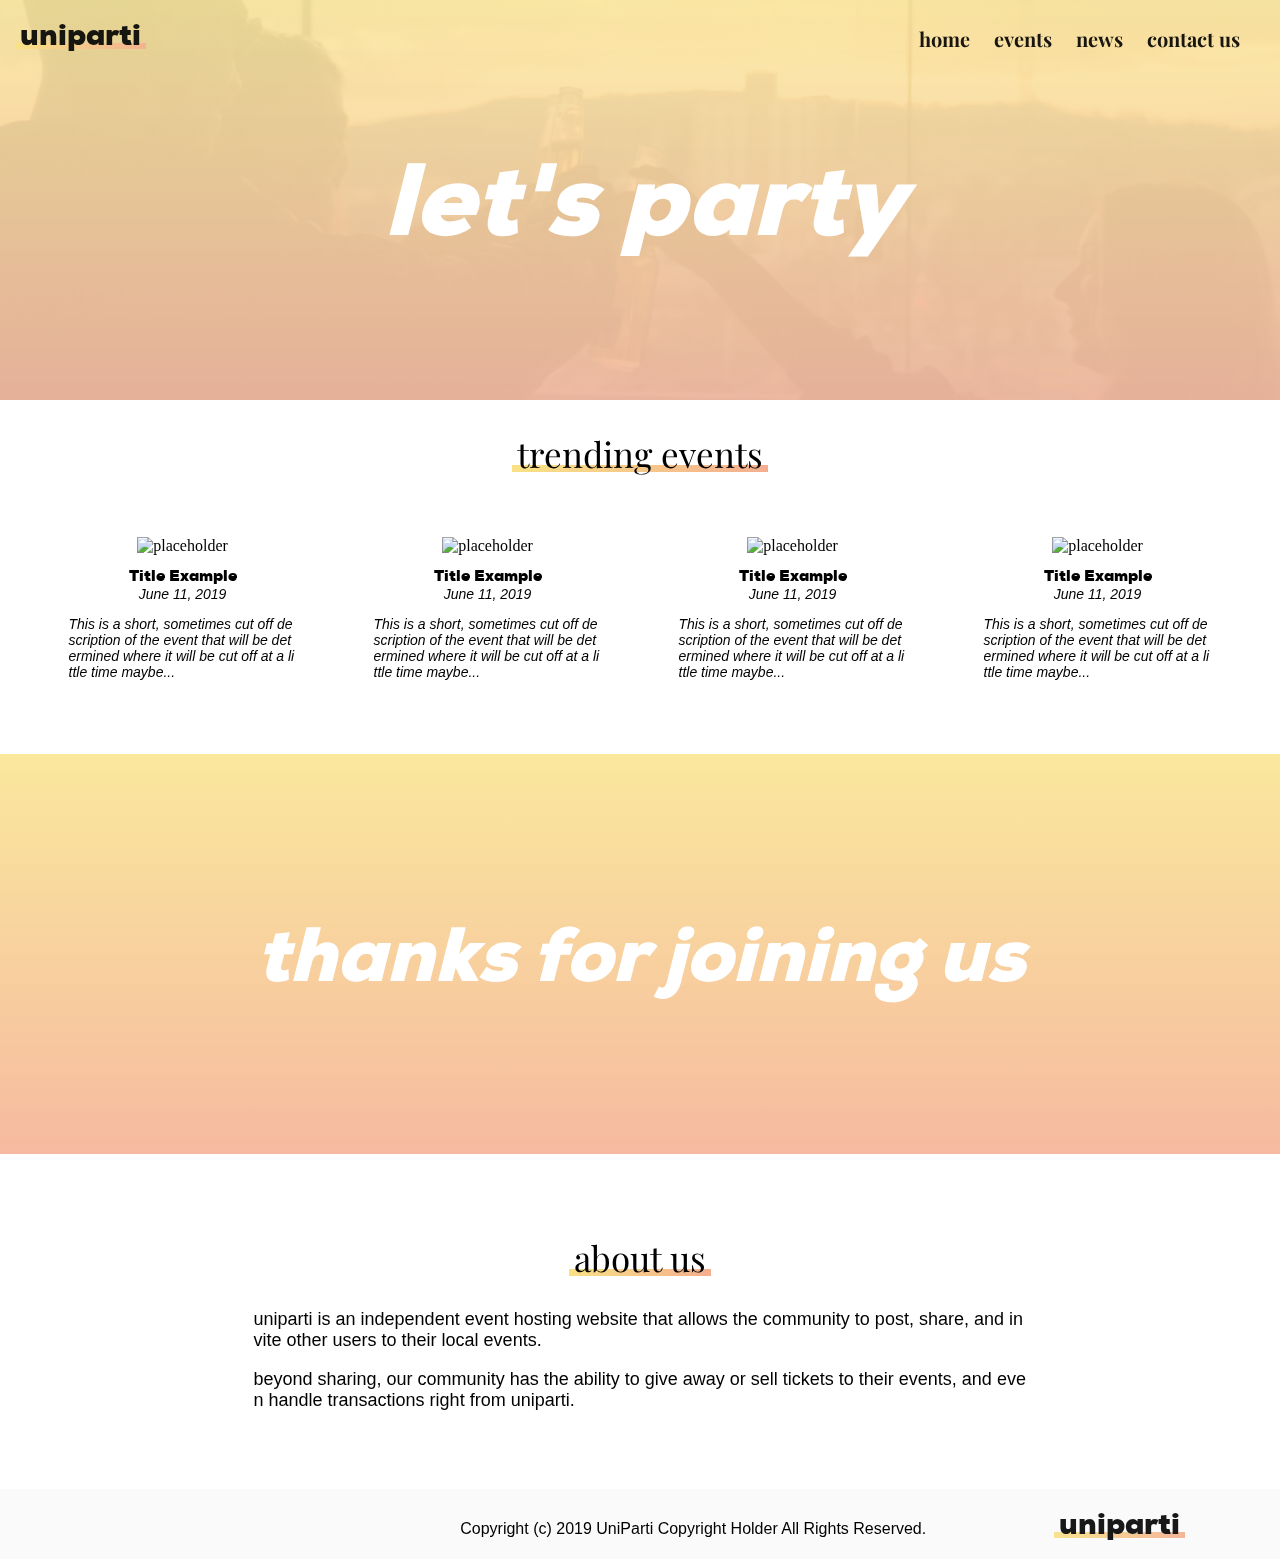
==== index.html @ 294d3723 "event.html" ====
<!DOCTYPE html>
<html lang="en">
  <head>

    <!-- title -->
    <title>uniparti [home]</title>

    <!-- meta -->
    <meta charset="utf-8">
    <meta name="description" content="UniParti is a community-reliant event website that provides all the latest and upcoming events in your area.">
    <meta name="viewport" content="width=device-width, initial-scale=1" />

    <!-- style -->
    <link rel="stylesheet" href="assets/css/style.css" />
    <link rel="stylesheet" href="assets/css/style_index.css" />
    <link rel="stylesheet" href="https://use.fontawesome.com/releases/v5.7.2/css/all.css" integrity="sha384-fnmOCqbTlWIlj8LyTjo7mOUStjsKC4pOpQbqyi7RrhN7udi9RwhKkMHpvLbHG9Sr" crossorigin="anonymous">

  </head>
  <body>

    <!-- preloader -->
    <div class="pre-loader"></div>

    <div class="navigation-container" id="navigation-container">
      <div class="col-12">
        <div class="col-4">
          <div class="brand-section">
            <a href="" class="title underline">uniparti</a>
          </div>
        </div>
        <div class="col-8">
          <ul class="navigation-list">
            <li class="navigation-list-item"><a href="">home</a></li>
            <li class="navigation-list-item"><a href="">events</a></li>
            <li class="navigation-list-item"><a href="">news</a></li>
            <li class="navigation-list-item"><a href="">contact us</a></li>
          </ul>
        </div>
      </div>
    </div>

    <!-- mobile menu -->
    <div id="mobile-menu" class="mobile-menu">
      <div id="mobile_symbol" class="mobile_symbol"><i class="fas fa-bars"></i></div>

      <!-- mobile menu list -->
      <ul id="mobile_menu_list" class="mobile_menu_list">
        <li><a href="">home</a></li>
        <li><a href="">events</a></li>
        <li><a href="">news</a></li>
        <li><a href="">contact us</a></li>
      </ul>
      <!-- ! [mobile menu list] -->
    </div>
    <!-- ! [mobile menu] -->

    <div class="wrapper">

      <!-- hero -->
      <div class="col-12">
        <div class="hero-section">
          <video playsinline autoplay muted loop>
    			<source src="assets/css/video/spacer_one.mp4" type="video/mp4">
    			</video>
          <div class="hero-text">
            <p>let's party</p>
          </div>
        </div>
      </div>
      <!-- ! [hero] -->

      <!-- trending events -->
      <div class="col-12">
        <div class="trending-events">
          <!-- heading -->
          <div class="col-12">
            <div class="heading"><span class="underline">trending events</span></div>
          </div>
          <!-- ! [trending events heading] -->

          <!-- events -->
          <div class="col-12">
            <div class="event-list">

              <!-- event item -->
              <div class="col-3 event-item">
                <div class="event-item-image-section"><img src="https://fpoimg.com/300x300?text=Advertisement" alt="placeholder" /></div>
                <div class="event-item-information-section">
                  <div class="event-item-title-section">Title Example</div>
                  <div class="event-item-date-section">June 11, 2019</div>
                  <div class="event-item-description-section"><p>This is a short, sometimes cut off description of the event that will be determined where it will be cut off at a little time maybe...</p></div>
                </div>
              </div>
              <!-- ! [event item] -->

              <!-- event item -->
              <div class="col-3 event-item">
                <div class="event-item-image-section"><img src="https://fpoimg.com/300x300?text=Advertisement" alt="placeholder" /></div>
                <div class="event-item-information-section">
                  <div class="event-item-title-section">Title Example</div>
                  <div class="event-item-date-section">June 11, 2019</div>
                  <div class="event-item-description-section"><p>This is a short, sometimes cut off description of the event that will be determined where it will be cut off at a little time maybe...</p></div>
                </div>
              </div>
              <!-- ! [event item] -->

              <!-- event item -->
              <div class="col-3 event-item">
                <div class="event-item-image-section"><img src="https://fpoimg.com/300x300?text=Advertisement" alt="placeholder" /></div>
                <div class="event-item-information-section">
                  <div class="event-item-title-section">Title Example</div>
                  <div class="event-item-date-section">June 11, 2019</div>
                  <div class="event-item-description-section"><p>This is a short, sometimes cut off description of the event that will be determined where it will be cut off at a little time maybe...</p></div>
                </div>
              </div>
              <!-- ! [event item] -->

              <!-- event item -->
              <div class="col-3 event-item">
                <div class="event-item-image-section"><img src="https://fpoimg.com/300x300?text=Advertisement" alt="placeholder" /></div>
                <div class="event-item-information-section">
                  <div class="event-item-title-section">Title Example</div>
                  <div class="event-item-date-section">June 11, 2019</div>
                  <div class="event-item-description-section"><p>This is a short, sometimes cut off description of the event that will be determined where it will be cut off at a little time maybe...</p></div>
                </div>
              </div>
              <!-- ! [event item] -->

            </div>
          </div>
          <!-- ! [events list] -->
        </div>
      </div>
      <!-- ! [trending events] -->

      <!-- spacer -->
      <div class="col-12">
        <div class="spacer-section one">
          <div class="spacer-text">
            <p>thanks for joining us</p>
          </div>
        </div>
      </div>
      <!-- ! [spacer] -->

      <!-- about us -->
      <div class="col-12">
        <div class="about-us">
          <!-- heading -->
          <div class="col-12">
            <div class="heading"><span class="underline">about us</span></div>
          </div>
          <!-- ! [about us - heading] -->

          <!-- about us content -->
          <div class="col-12">
            <div class="about-us-content">
              <p>uniparti is an independent event hosting website that allows the community to post, share, and invite other users to their local events.</p>
              <p>beyond sharing, our community has the ability to give away or sell tickets to their events, and even handle transactions right from uniparti.</p>
            </div>
          </div>
          <!-- ! [about us contet] -->

        </div>
      </div>
      <!-- ! [about us] -->

    </div>
    <!-- ! [wrapper] -->

    <!-- footer -->
    <div class="col-12">
      <div class="footer">
        <div class="col-12">
          <div class="col-4">
            <div class="social-links">
              <p><a href="https://www.facebook.com/earnestearthag"><i class="fab fa-facebook-f"></i></a><a href="https://twitter.com/earnestearth"><i class="fab fa-twitter"></i></a><a href="https://www.instagram.com/earnestearth/"><i class="fab fa-instagram"></i></a><a href="https://www.linkedin.com/company/earnestearth"><i class="fab fa-linkedin-in"></i></a></p>
            </div>
          </div>
          <div class="col-5">
            <div class="copyright">
              <p>Copyright (c) 2019 UniParti Copyright Holder All Rights Reserved.</p>
            </div>
          </div>
          <div class="col-3">
            <div class="brand-section">
              <a href="" class="title underline">uniparti</a>
            </div>
          </div>
        </div>
      </div>
    </div>
    <!-- ! [footer] -->

  <!-- Scripts -->
  <script src="https://ajax.googleapis.com/ajax/libs/jquery/3.3.1/jquery.min.js"></script>
  <script>var index_page = true;</script>
  <script src="assets/js/global.js"></script>
  </body>
</html>
---- assets/css/style.css ----
/* = Import = */
@import url('fonts.css');
@import url('https://fonts.googleapis.com/css?family=Playfair+Display');

* {
  box-sizing: border-box;
}

html, body {
  height: 100%;
  width: 100%;
  margin: 0;
  padding: 0;
  word-break: break-all;
}

[class*="col-"] {
    width: 100%;
    float: left;
}

a {
	outline: none;
	text-decoration: none;
	color: inherit;
  color: #000000;
	opacity: 0.9;
	filter: alpha(opacity=0.9);
}

a:hover {
	opacity: 1.0;
	filter: alpha(opacity=100);
	/*position where
        enlarged image should offset horizontally */
	-webkit-transition: all 0.5s ease-in-out;
	-moz-transition: all 0.5s ease-in-out;
	-o-transition: all 0.5s ease-in-out;
	transition: all 0.5s ease-in-out;
}

video {
	position: absolute;
	top: 0;
	left: 0;
	width: 100%;
	height: 400px;
	object-fit: cover;
	filter: opacity(30%);
	overflow: hidden;
	z-index: -1;
  display: inline-block;
  vertical-align: baseline
}

.col-12 {
  z-index: 1;
}


.heading {
  font-family: "Playfair Display", serif;
  font-size: 35px;
  text-align: center;
}

.navigation-container {
  width: 100%;
  background: #fafafa;
  position: fixed;
  z-index: 100;
  height: 0;
}

.mobile-menu {
	/* Position */
	position: fixed;
	width: 100%;
	cursor: pointer;
	z-index: 101;
	/* Style */
	font-family: "Playfair Display", serif;
	font-weight: bold;
	font-size: 1.5em;
	color: #000000;
}

.mobile_menu_list {
	/* Position */
	position: relative;
	display: none;
	height: 100vh;
	width: 100%;
	margin: 0;
	padding: 20px;
	z-index: 100;
	/* Style*/
	background-color: #FFFFFF;
}

.mobile_menu_list>li {
	/* Position */
	padding: 5px;
	list-style-type: none;
}

.mobile_menu_list>li a {
	/* Position */
	display: block;
	margin: 30px;
	/* Style */
	text-decoration: none;
	color: #000000;
}

.mobile_menu_list>li:hover {
	/* Style */
	background-color: #FAFAFA;
}

.mobile_symbol {
	/* Position */
	position: absolute;
	display: none;
	padding: 15px 30px;
	right: 0;
	z-index: 1001;
}

.brand-section {
  padding: 15px;
}

.underline {
  background-image: linear-gradient(120deg, #f9e284 0%, #f4ae8f 100%);
  background-repeat: no-repeat;
  background-size: 100% 0.2em;
  background-position: 0 88%;
  transition: background-size 0.25s ease-in;
  padding: 5px 5px 0 5px;
}

.underline:hover {
  background-size: 100% 88%;
}

a.title {
  font-family: "Nexa";
  font-size: 30px;
  color: #000000;
  text-decoration: none;
}

.navigation-list {
  text-align: right;
  margin-top: 25px;
  margin-right: 30px;
}

.navigation-list>.navigation-list-item {
  display: inline-block;
  list-style-type: none;
  margin: 0 10px;
  font-family: "Playfair Display", serif;
  font-size: 20px;
  font-weight: bold;
}

.navigation-list>.navigation-list-item.active a {
  border-bottom: 1px solid black;
}

.navigation-list-item a:hover {
  padding-bottom: 2px;
  transition: 0.25s ease-in;
  border-bottom: 1px solid black;
}

.hero-section, .spacer-section {
  height: 400px;
  position: relative;
  background: linear-gradient(rgba(249, 226, 132, 0.7) 0%, rgba(244, 174, 143, 0.75) 100%);
}

.footer {
  background: #fafafa;
  height: 70px;
  text-align: center;
}

.footer .social-links {
  padding: 15px;
  padding-bottom: 0;
}

.footer .brand-section {
  padding-bottom: 0;
}

.footer .social-links a {
  margin: 0 10px;
}

.footer .social-links a:hover {
  color: #f4ae8f;
}

.footer .copyright {
  padding: 15px;
  padding-bottom: 0;
}

.footer .copyright p {
  font-family: "Open Sans", sans-serif;
}

@media only screen and (min-width: 768px) {

  /* For desktop: */
  .col-1 {width: 8.33%;}
  .col-2 {width: 16.66%;}
  .col-3 {width: 25%;}
  .col-4 {width: 33.33%;}
  .col-5 {width: 41.66%;}
  .col-6 {width: 50%;}
  .col-7 {width: 58.33%;}
  .col-8 {width: 66.66%;}
  .col-9 {width: 75%;}
  .col-10 {width: 83.33%;}
  .col-11 {width: 91.66%;}
  .col-12 {width: 100%;}

}

/* = Mobile = */

@media only screen and (max-width: 768px) {

  .mobile_symbol {
		/* Position */
		display: block;
	}

  .navigation-list {
    display: none;
  }

  .footer {
    height: 250px;
  }

  .footer .brand-section {
    margin: 10px 0 20px 0;
  }

}
---- assets/css/style_index.css ----
.hero-section {
  overflow: hidden;
  display: block;
}

.spacer-section {
  margin: 50px 0;
  width: 100%;
  display: block;
  overflow: hidden;
}

.spacer-section.one {
  background: linear-gradient(rgba(249, 226, 132, 0.8) 0%, rgba(244, 174, 143, 0.85) 100%), url('https://theblacksheeponline.com/wp-content/uploads/2016/03/orangekrush-bg-3.jpg') center center / cover no-repeat;
}

.trending-events, .about-us {
  padding: 30px;
}

.hero-text, .spacer-text {
  position: absolute;
  margin: 0;
  top: 50%;
  left: 30%;
  -ms-transform: translateY(-50%);
  transform: translateY(-50%);
}

.one .spacer-text {
  left: 20%;
}

.hero-text p, .spacer-text p {
  font-size: 8vw;
  font-family: "Nexa";
  font-style: italic;
  color: #ffffff;
}

.one .spacer-text p {
  font-size: 6vw;
}

.event-list {
  margin: 50px 0;
}

.event-item {
  padding: 10px;
}

.event-item-image-section {
  margin: 0 auto;
  text-align: center;
}

.event-item-image-section img {
  width: 200px;
}

.event-item-information-section {
  text-align: center;
  margin: 10px 0;
}

.event-item-title-section {
  width: 80%;
  margin: 0 auto;
  font-family: "Nexa";
}

.event-item-date-section, .event-item-description-section {
  font-family: "Open Sans", sans-serif;
  font-size: 14px;
  font-style: italic;
}

.event-item-description-section {
  width: 80%;
  margin: 0 auto;
  text-align: left;
}

.about-us {
}

.about-us-content {
  padding: 10px;
  margin-bottom: 50px;
  width: 65%;
  margin-left: auto;
  margin-right: auto;
}

.about-us-content p {
  font-family: "Open Sans", sans-serif;
  font-size: 18px;
  text-align: left;
}

@media only screen and (max-width: 768px) {

  .about-us-content {
    width: 80%;
  }

}
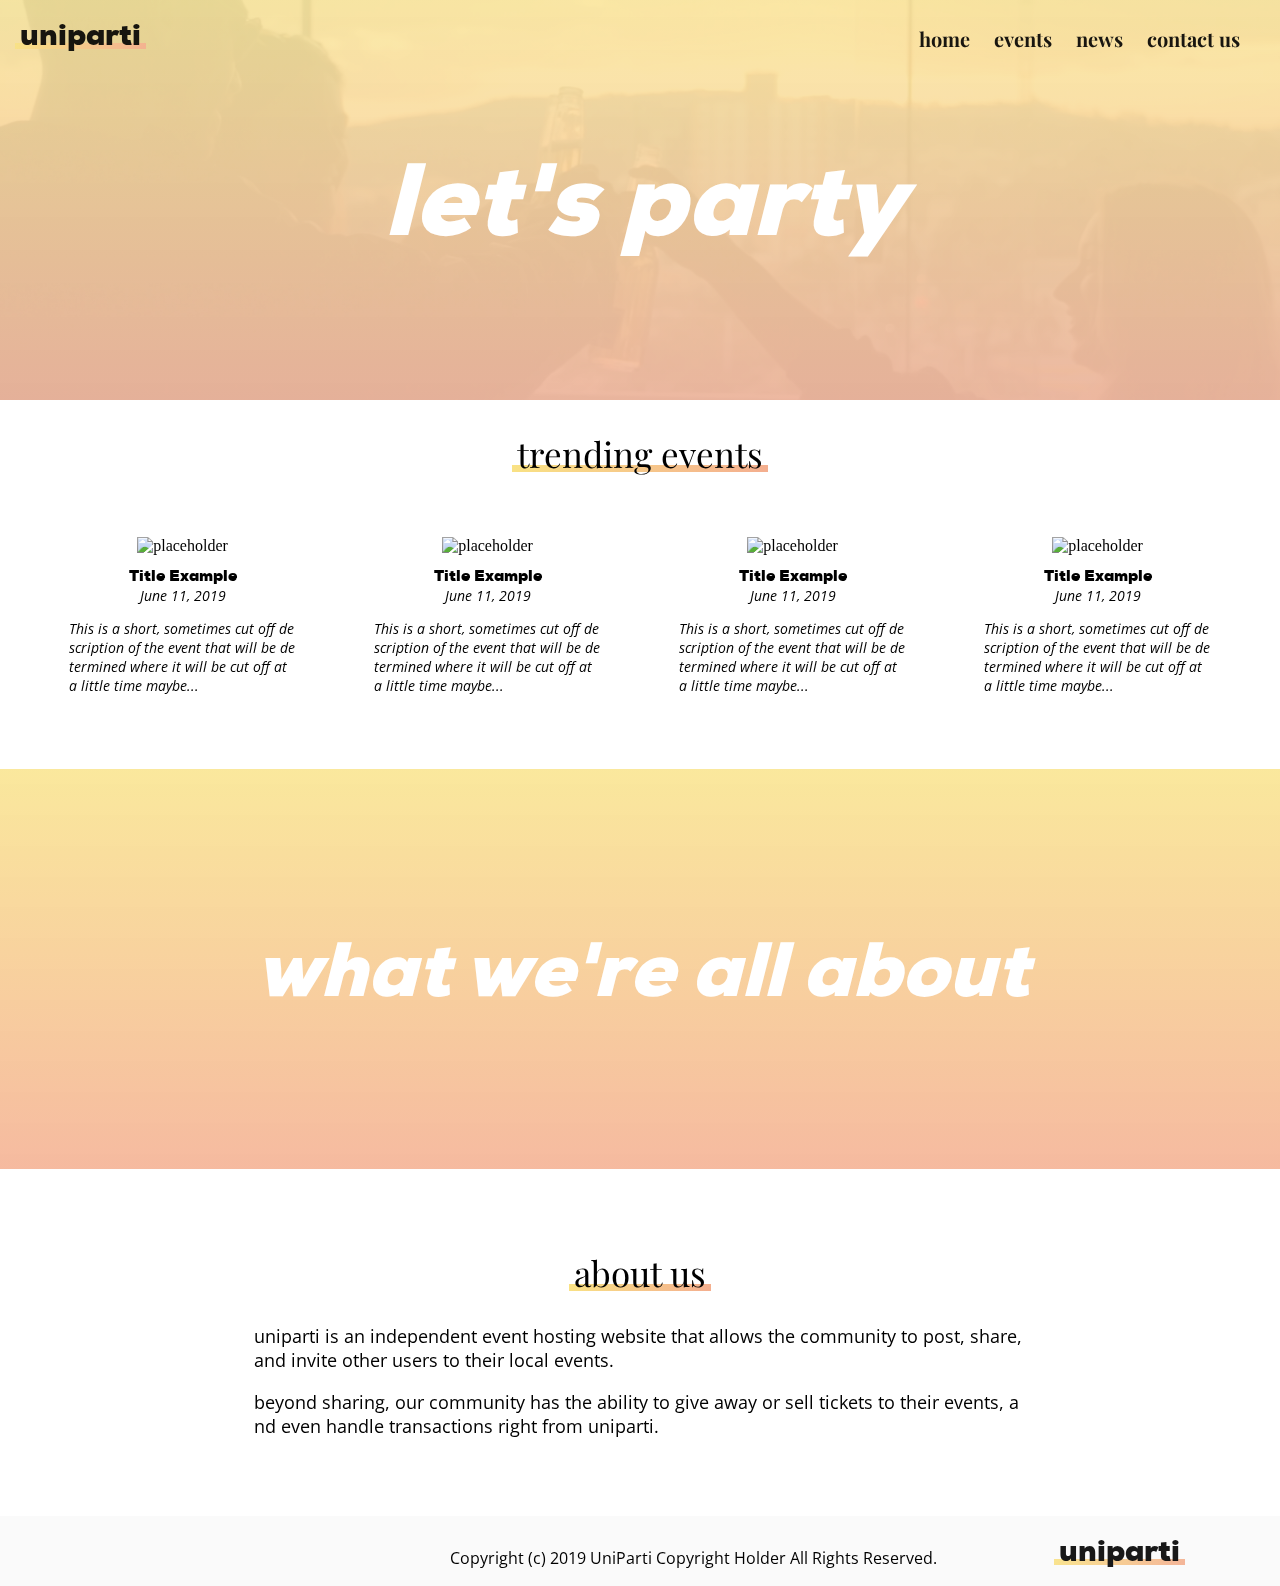
==== commit c95b6533: "Complete working pagination" ====
--- a/index.html
+++ b/index.html
@@ -30,10 +30,10 @@
         </div>
         <div class="col-8">
           <ul class="navigation-list">
-            <li class="navigation-list-item"><a href="">home</a></li>
-            <li class="navigation-list-item"><a href="">events</a></li>
-            <li class="navigation-list-item"><a href="">news</a></li>
-            <li class="navigation-list-item"><a href="">contact us</a></li>
+            <li class="navigation-list-item"><a href="/">home</a></li>
+            <li class="navigation-list-item"><a href="events/">events</a></li>
+            <li class="navigation-list-item"><a href="news/">news</a></li>
+            <li class="navigation-list-item"><a href="contact/">contact us</a></li>
           </ul>
         </div>
       </div>
@@ -45,10 +45,10 @@
 
       <!-- mobile menu list -->
       <ul id="mobile_menu_list" class="mobile_menu_list">
-        <li><a href="">home</a></li>
-        <li><a href="">events</a></li>
-        <li><a href="">news</a></li>
-        <li><a href="">contact us</a></li>
+        <li><a href="/">home</a></li>
+        <li><a href="events/">events</a></li>
+        <li><a href="news/">news</a></li>
+        <li><a href="contact/">contact us</a></li>
       </ul>
       <!-- ! [mobile menu list] -->
     </div>
@@ -137,7 +137,7 @@
       <div class="col-12">
         <div class="spacer-section one">
           <div class="spacer-text">
-            <p>thanks for joining us</p>
+            <p>what we're all about</p>
           </div>
         </div>
       </div>
--- a/assets/css/style.css
+++ b/assets/css/style.css
@@ -1,6 +1,6 @@
 /* = Import = */
 @import url('fonts.css');
-@import url('https://fonts.googleapis.com/css?family=Playfair+Display');
+@import url('https://fonts.googleapis.com/css?family=Playfair+Display|Montserrat|Open+Sans:300,400');
 
 * {
   box-sizing: border-box;
@@ -12,6 +12,10 @@
   margin: 0;
   padding: 0;
   word-break: break-all;
+}
+
+.wrapper {
+  display: none;
 }
 
 [class*="col-"] {
@@ -180,6 +184,37 @@
   height: 400px;
   position: relative;
   background: linear-gradient(rgba(249, 226, 132, 0.7) 0%, rgba(244, 174, 143, 0.75) 100%);
+}
+
+.spacer-section {
+  margin: 50px 0;
+  width: 100%;
+  display: block;
+  overflow: hidden;
+}
+
+.spacer-section.one {
+  background: linear-gradient(rgba(249, 226, 132, 0.8) 0%, rgba(244, 174, 143, 0.85) 100%), url('https://theblacksheeponline.com/wp-content/uploads/2016/03/orangekrush-bg-3.jpg') center center / cover no-repeat;
+}
+
+.hero-text, .spacer-text {
+  position: absolute;
+  margin: 0;
+  top: 50%;
+  left: 30%;
+  -ms-transform: translateY(-50%);
+  transform: translateY(-50%);
+}
+
+.one .spacer-text {
+  left: 20%;
+}
+
+.hero-text p, .spacer-text p {
+  font-size: 8vw;
+  font-family: "Nexa";
+  font-style: italic;
+  color: #ffffff;
 }
 
 .footer {
--- a/assets/css/style_index.css
+++ b/assets/css/style_index.css
@@ -3,39 +3,8 @@
   display: block;
 }
 
-.spacer-section {
-  margin: 50px 0;
-  width: 100%;
-  display: block;
-  overflow: hidden;
-}
-
-.spacer-section.one {
-  background: linear-gradient(rgba(249, 226, 132, 0.8) 0%, rgba(244, 174, 143, 0.85) 100%), url('https://theblacksheeponline.com/wp-content/uploads/2016/03/orangekrush-bg-3.jpg') center center / cover no-repeat;
-}
-
 .trending-events, .about-us {
   padding: 30px;
-}
-
-.hero-text, .spacer-text {
-  position: absolute;
-  margin: 0;
-  top: 50%;
-  left: 30%;
-  -ms-transform: translateY(-50%);
-  transform: translateY(-50%);
-}
-
-.one .spacer-text {
-  left: 20%;
-}
-
-.hero-text p, .spacer-text p {
-  font-size: 8vw;
-  font-family: "Nexa";
-  font-style: italic;
-  color: #ffffff;
 }
 
 .one .spacer-text p {
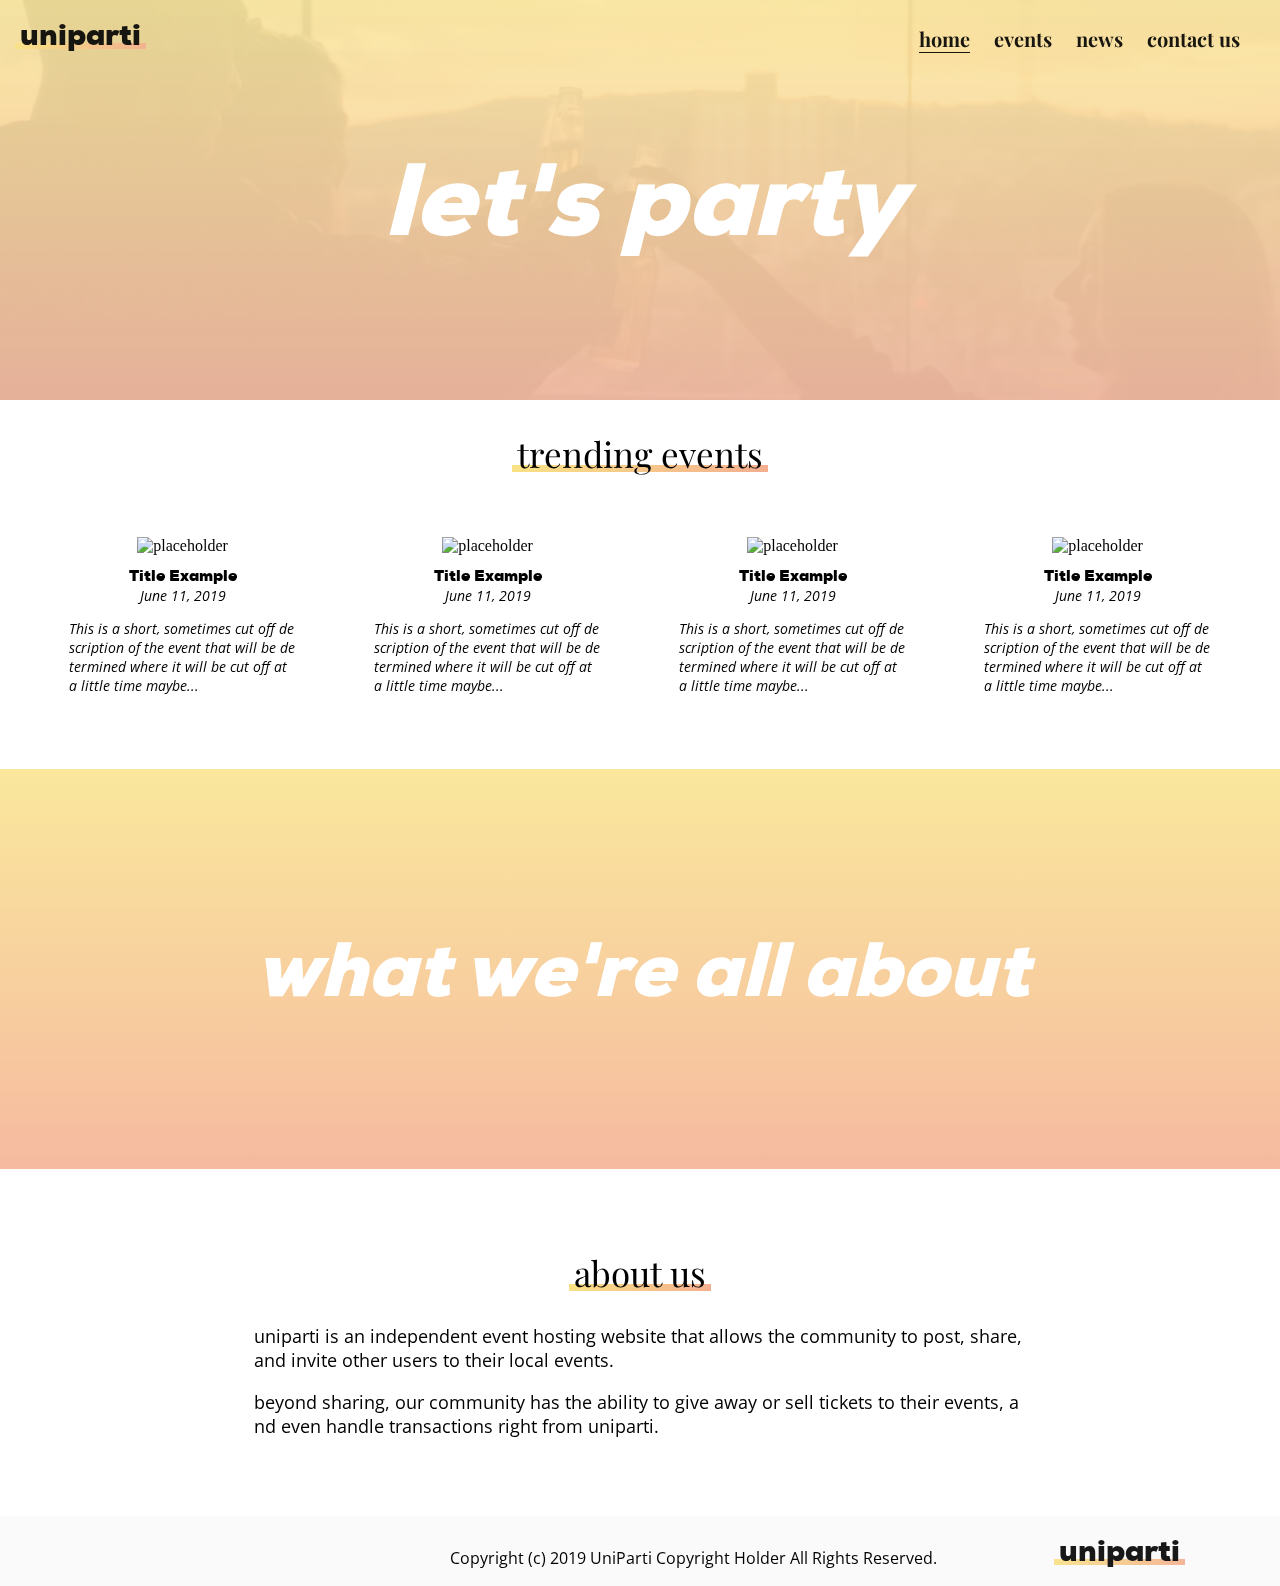
==== commit 2d90a3b8: "+ .active to home link" ====
--- a/index.html
+++ b/index.html
@@ -30,7 +30,7 @@
         </div>
         <div class="col-8">
           <ul class="navigation-list">
-            <li class="navigation-list-item"><a href="/">home</a></li>
+            <li class="navigation-list-item active"><a href="/">home</a></li>
             <li class="navigation-list-item"><a href="events/">events</a></li>
             <li class="navigation-list-item"><a href="news/">news</a></li>
             <li class="navigation-list-item"><a href="contact/">contact us</a></li>
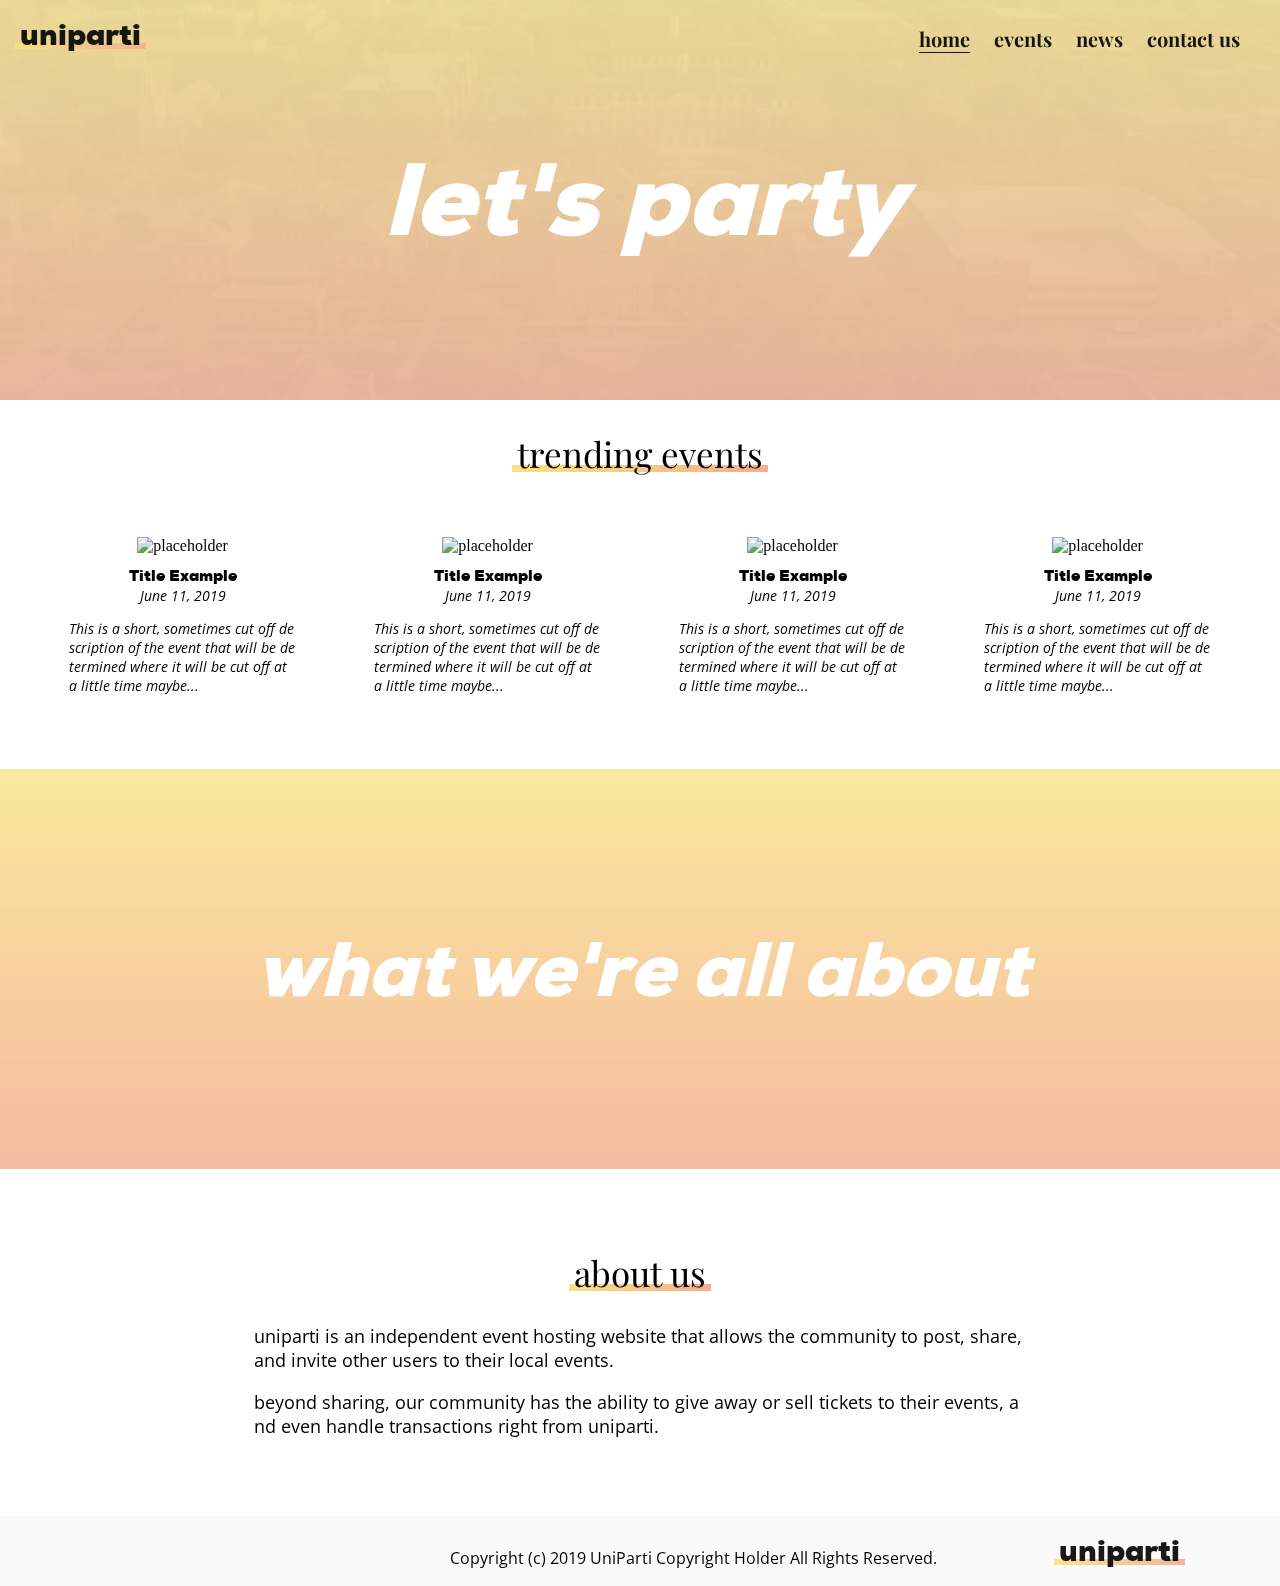
==== commit 191eb5e3: "Video update" ====
--- a/index.html
+++ b/index.html
@@ -30,7 +30,7 @@
         </div>
         <div class="col-8">
           <ul class="navigation-list">
-            <li class="navigation-list-item active"><a href="/">home</a></li>
+            <li class="navigation-list-item active"><a href="">home</a></li>
             <li class="navigation-list-item"><a href="events/">events</a></li>
             <li class="navigation-list-item"><a href="news/">news</a></li>
             <li class="navigation-list-item"><a href="contact/">contact us</a></li>
@@ -61,6 +61,7 @@
         <div class="hero-section">
           <video playsinline autoplay muted loop>
     			<source src="assets/css/video/spacer_one.mp4" type="video/mp4">
+            Your browser does not support the video tag.
     			</video>
           <div class="hero-text">
             <p>let's party</p>
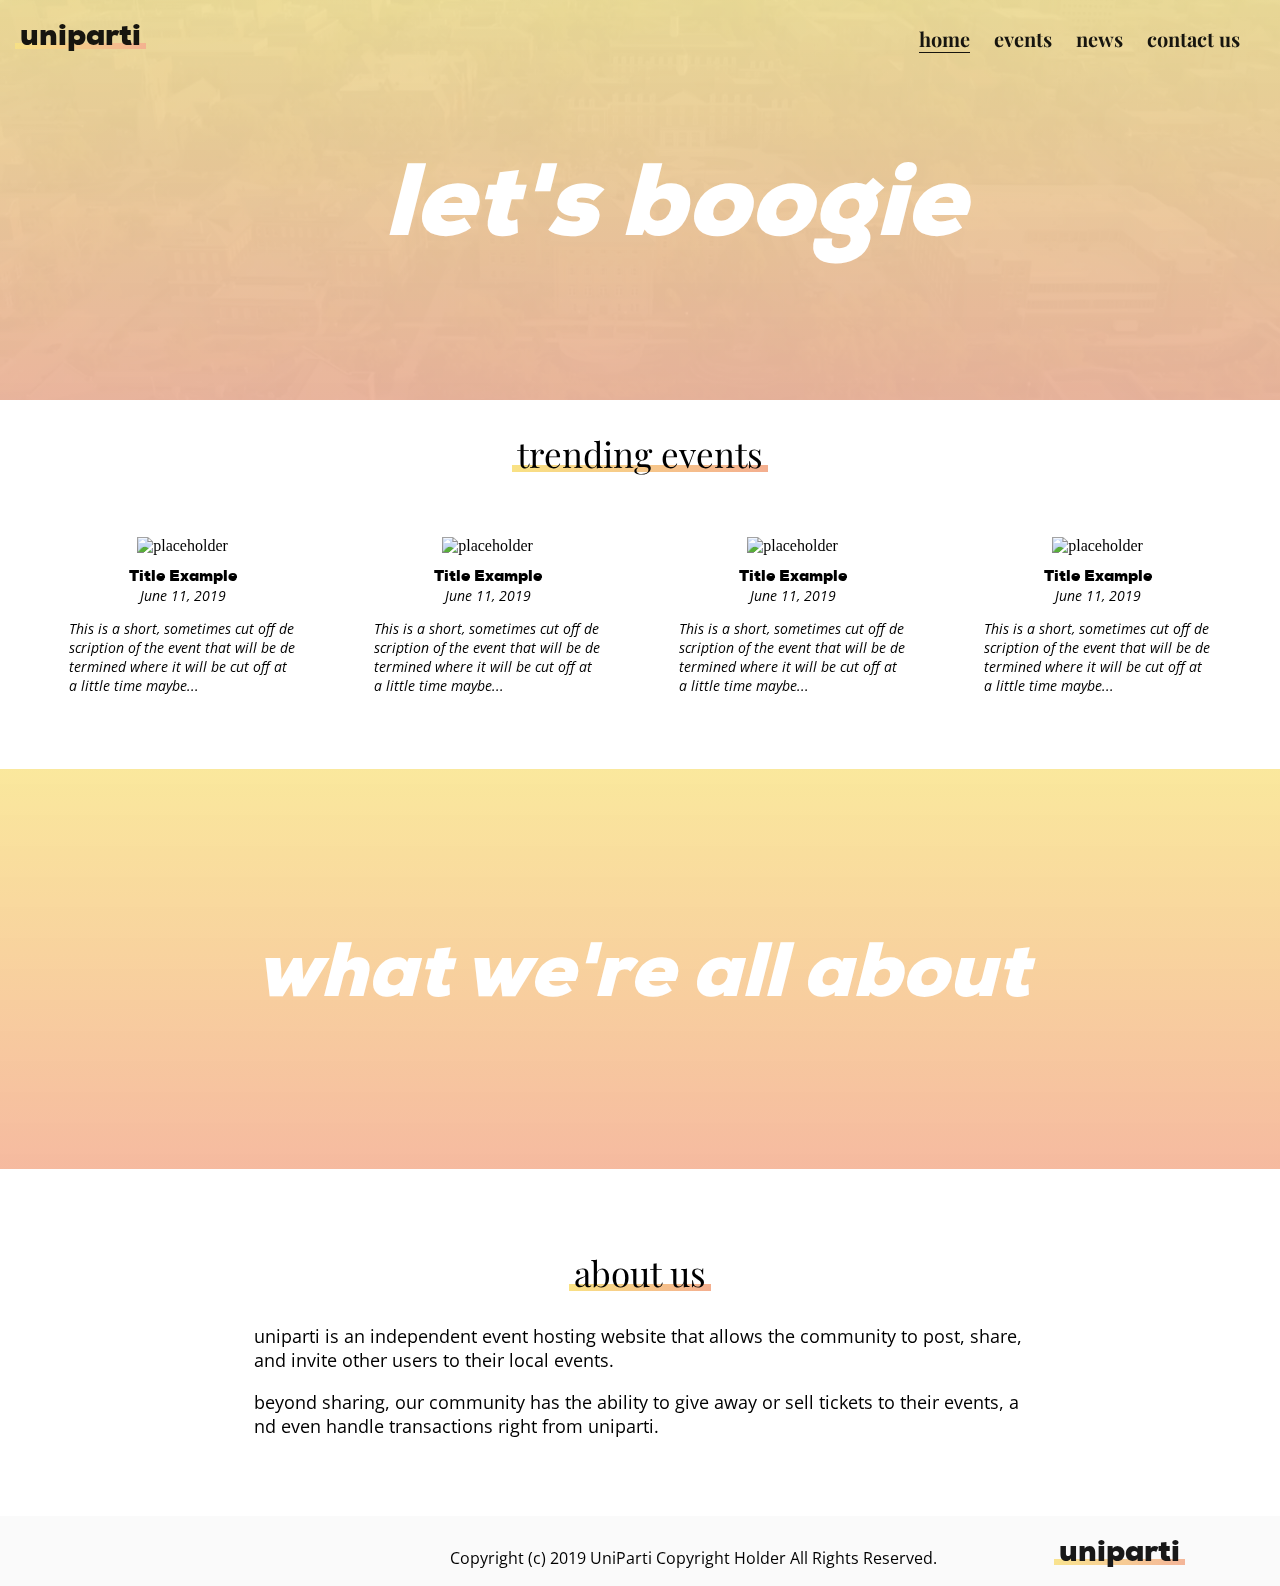
==== commit 088ba8a7: "jQuery scare" ====
--- a/index.html
+++ b/index.html
@@ -64,7 +64,7 @@
             Your browser does not support the video tag.
     			</video>
           <div class="hero-text">
-            <p>let's party</p>
+            <p>let's boogie</p>
           </div>
         </div>
       </div>
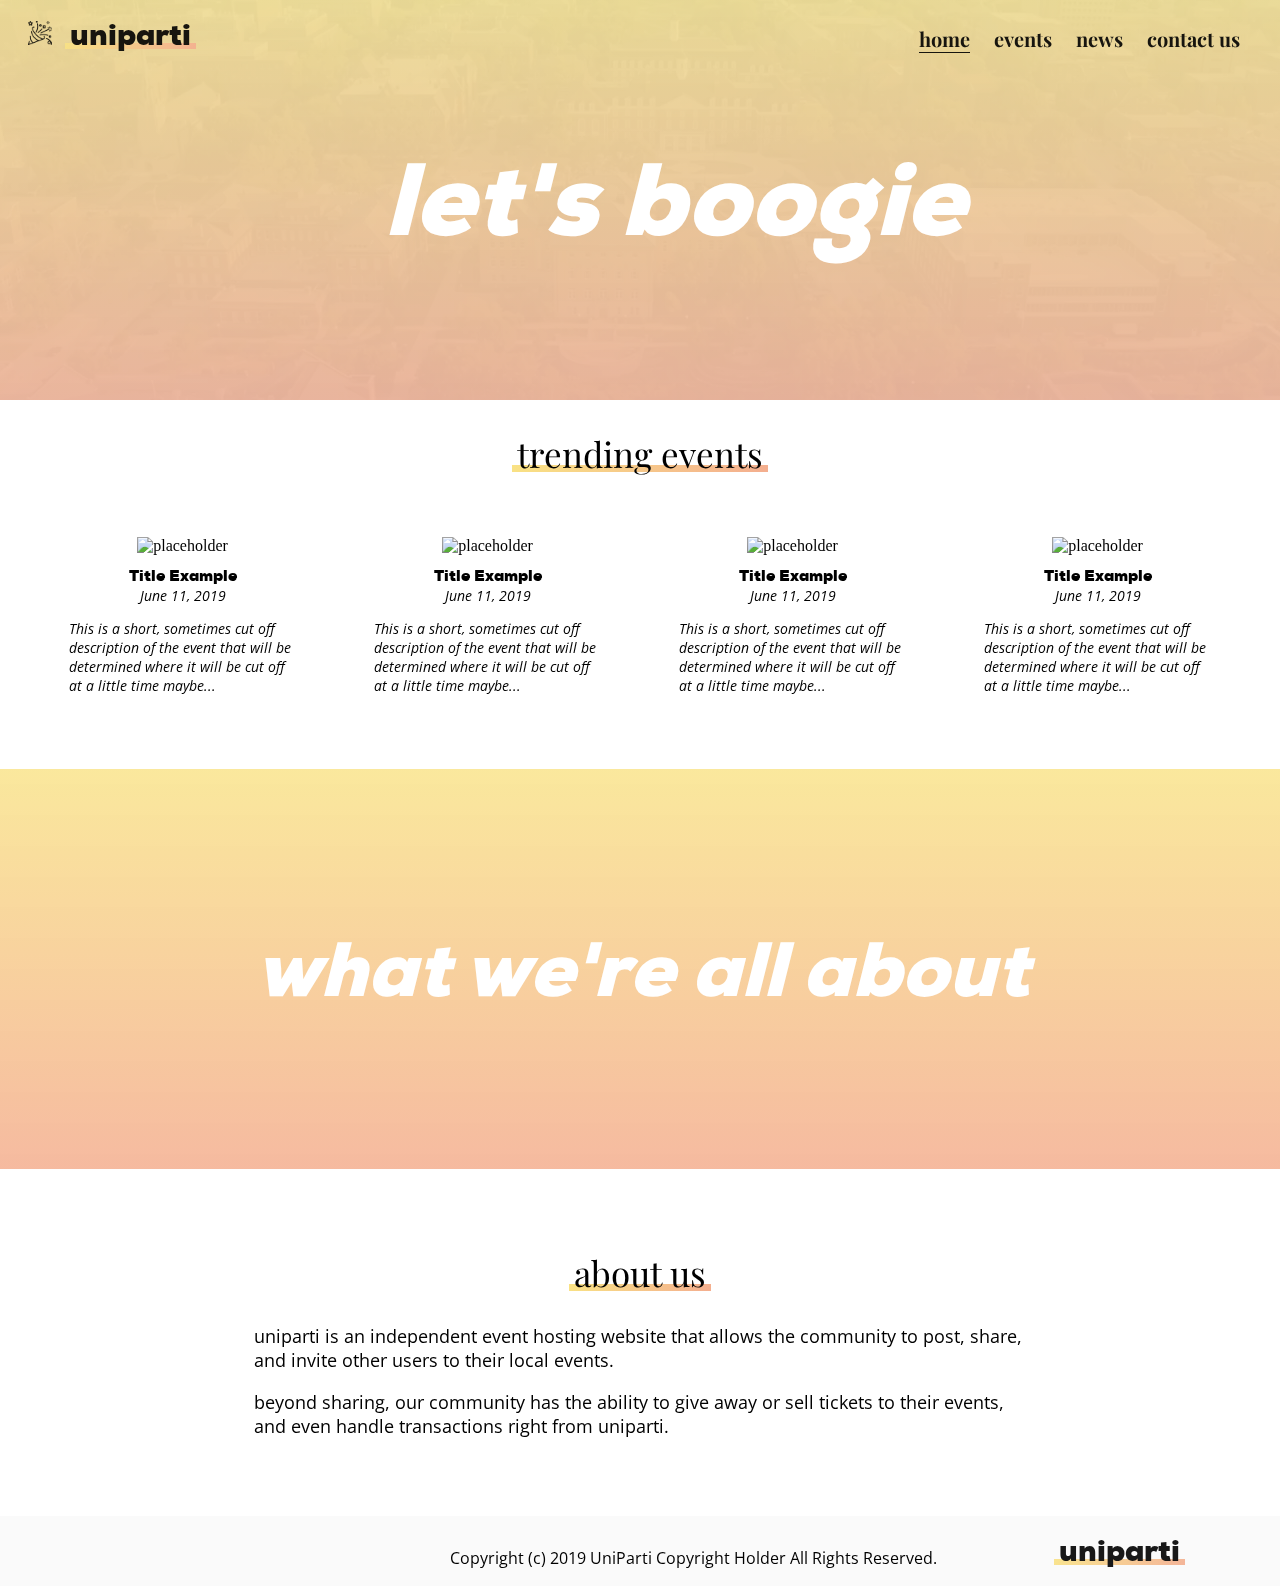
==== commit 50b2effb: "js minify" ====
--- a/index.html
+++ b/index.html
@@ -25,6 +25,7 @@
       <div class="col-12">
         <div class="col-4">
           <div class="brand-section">
+            <div class="logo"></div>
             <a href="" class="title underline">uniparti</a>
           </div>
         </div>
--- a/assets/css/style.css
+++ b/assets/css/style.css
@@ -11,7 +11,6 @@
   width: 100%;
   margin: 0;
   padding: 0;
-  word-break: break-all;
 }
 
 .wrapper {
@@ -74,6 +73,19 @@
   position: fixed;
   z-index: 100;
   height: 0;
+}
+
+.brand-section .logo {
+  width: 30px;
+  height: 30px;
+  background: url('img/logo.png') center bottom / 80% no-repeat;
+  margin: 0 10px;
+  float: left;
+  cursor: pointer;
+}
+
+.brand-section .logo:hover {
+  background: url('img/logo-hover.png') center bottom / 80% no-repeat;
 }
 
 .mobile-menu {
--- a/assets/css/style_index.css
+++ b/assets/css/style_index.css
@@ -37,6 +37,7 @@
   width: 80%;
   margin: 0 auto;
   font-family: "Nexa";
+  word-break: break-all;
 }
 
 .event-item-date-section, .event-item-description-section {
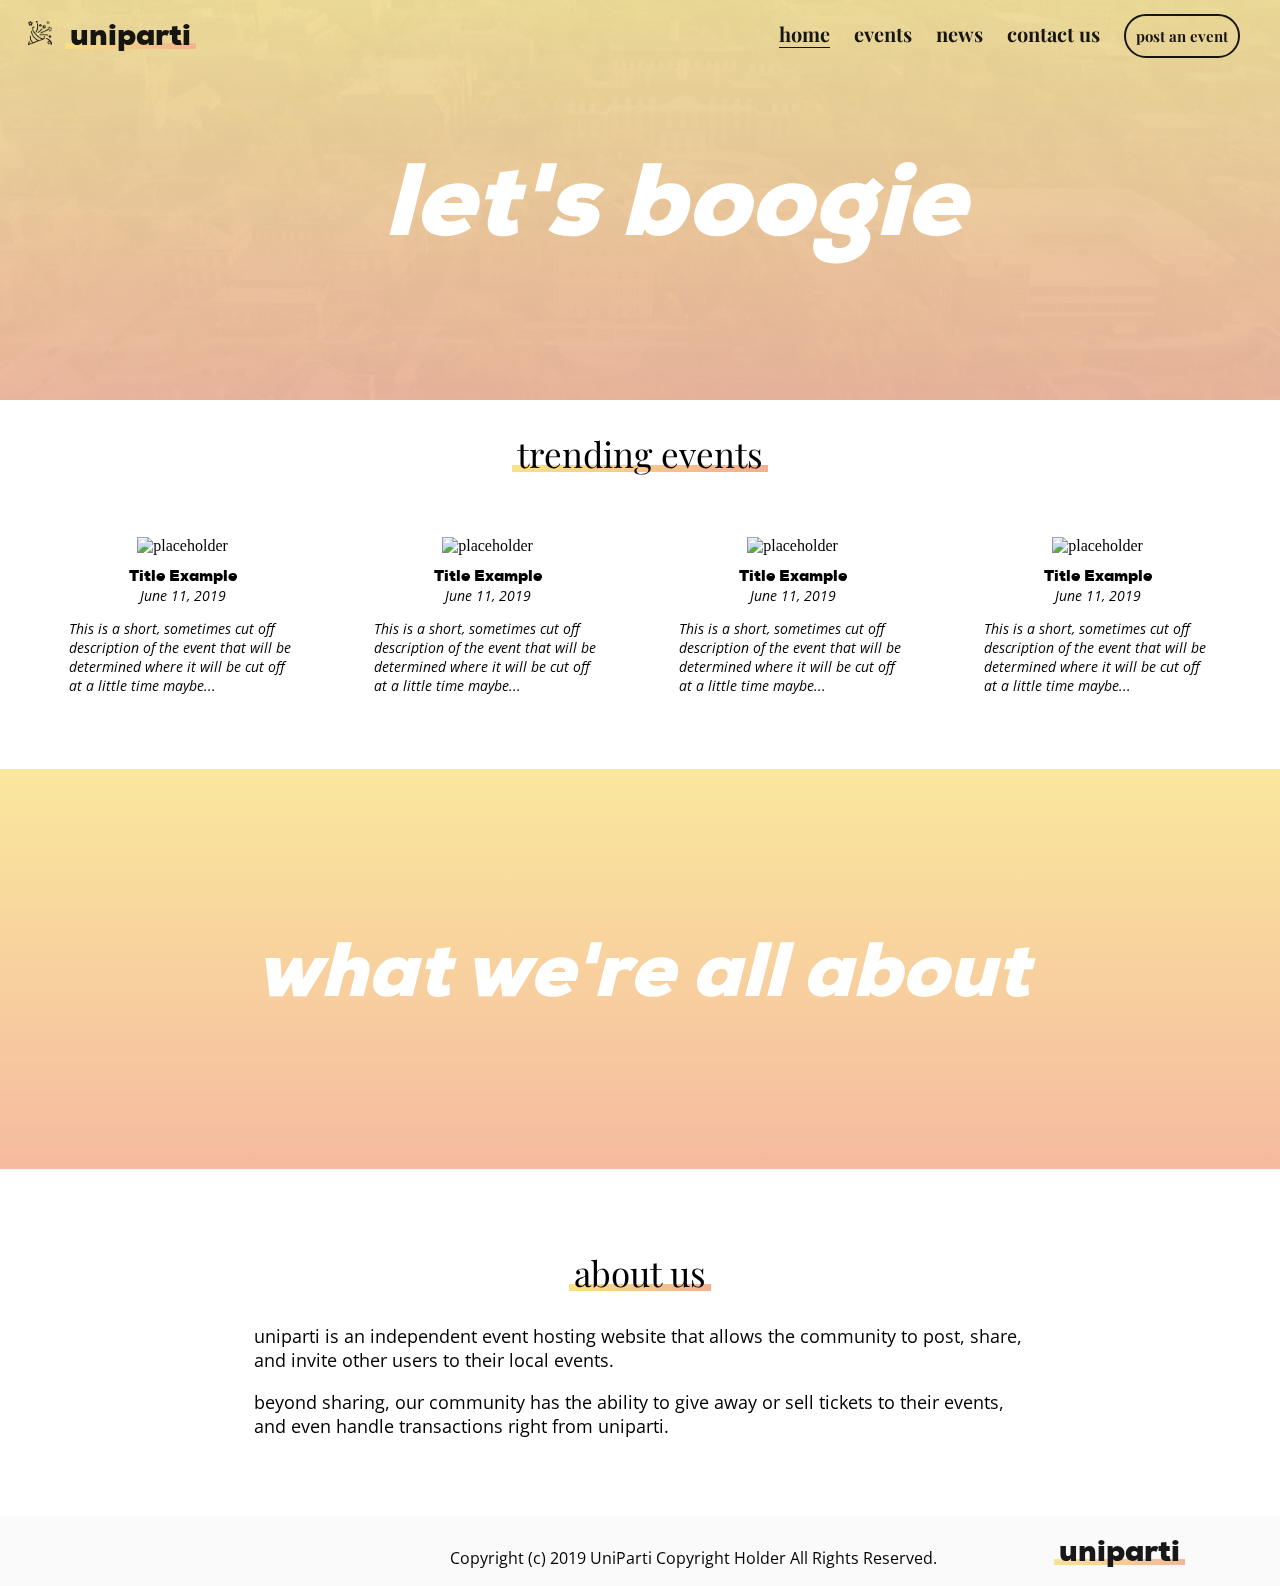
==== commit 69aaf82c: "CSS Update + Post event button" ====
--- a/index.html
+++ b/index.html
@@ -35,6 +35,7 @@
             <li class="navigation-list-item"><a href="events/">events</a></li>
             <li class="navigation-list-item"><a href="news/">news</a></li>
             <li class="navigation-list-item"><a href="contact/">contact us</a></li>
+            <li class="navigation-list-item post-event"><a href="create/">post an event</a></li>
           </ul>
         </div>
       </div>
@@ -50,6 +51,7 @@
         <li><a href="events/">events</a></li>
         <li><a href="news/">news</a></li>
         <li><a href="contact/">contact us</a></li>
+        <li><a href="create/">post an event</a></li>
       </ul>
       <!-- ! [mobile menu list] -->
     </div>
--- a/assets/css/style.css
+++ b/assets/css/style.css
@@ -169,7 +169,7 @@
 
 .navigation-list {
   text-align: right;
-  margin-top: 25px;
+  margin-top: 20px;
   margin-right: 30px;
 }
 
@@ -192,6 +192,19 @@
   border-bottom: 1px solid black;
 }
 
+.post-event > a {
+  border: 2px black solid;
+  border-radius: 50px;
+  padding: 10px;
+  font-size: 15px !important;
+}
+
+.post-event:hover > a:hover {
+  color: #ffffff !important;
+  background: #000000;
+  padding: 10px;
+}
+
 .hero-section, .spacer-section {
   height: 400px;
   position: relative;
@@ -207,6 +220,10 @@
 
 .spacer-section.one {
   background: linear-gradient(rgba(249, 226, 132, 0.8) 0%, rgba(244, 174, 143, 0.85) 100%), url('https://theblacksheeponline.com/wp-content/uploads/2016/03/orangekrush-bg-3.jpg') center center / cover no-repeat;
+}
+
+.spacer-section.two {
+  background: linear-gradient(rgba(249, 226, 132, 0.8) 0%, rgba(244, 174, 143, 0.85) 100%), url('https://imagesvc.timeincapp.com/v3/fan/image?url=https://writingillini.com/wp-content/uploads/getty-images/2018/01/845798050-college-football-sep-09-western-kentucky-at-illinois.jpg.jpg&w=4800') center center / cover no-repeat;
 }
 
 .hero-text, .spacer-text {
@@ -292,6 +309,10 @@
     display: none;
   }
 
+  .post-event > a {
+    display: inline-block;
+  }
+
   .footer {
     height: 250px;
   }
